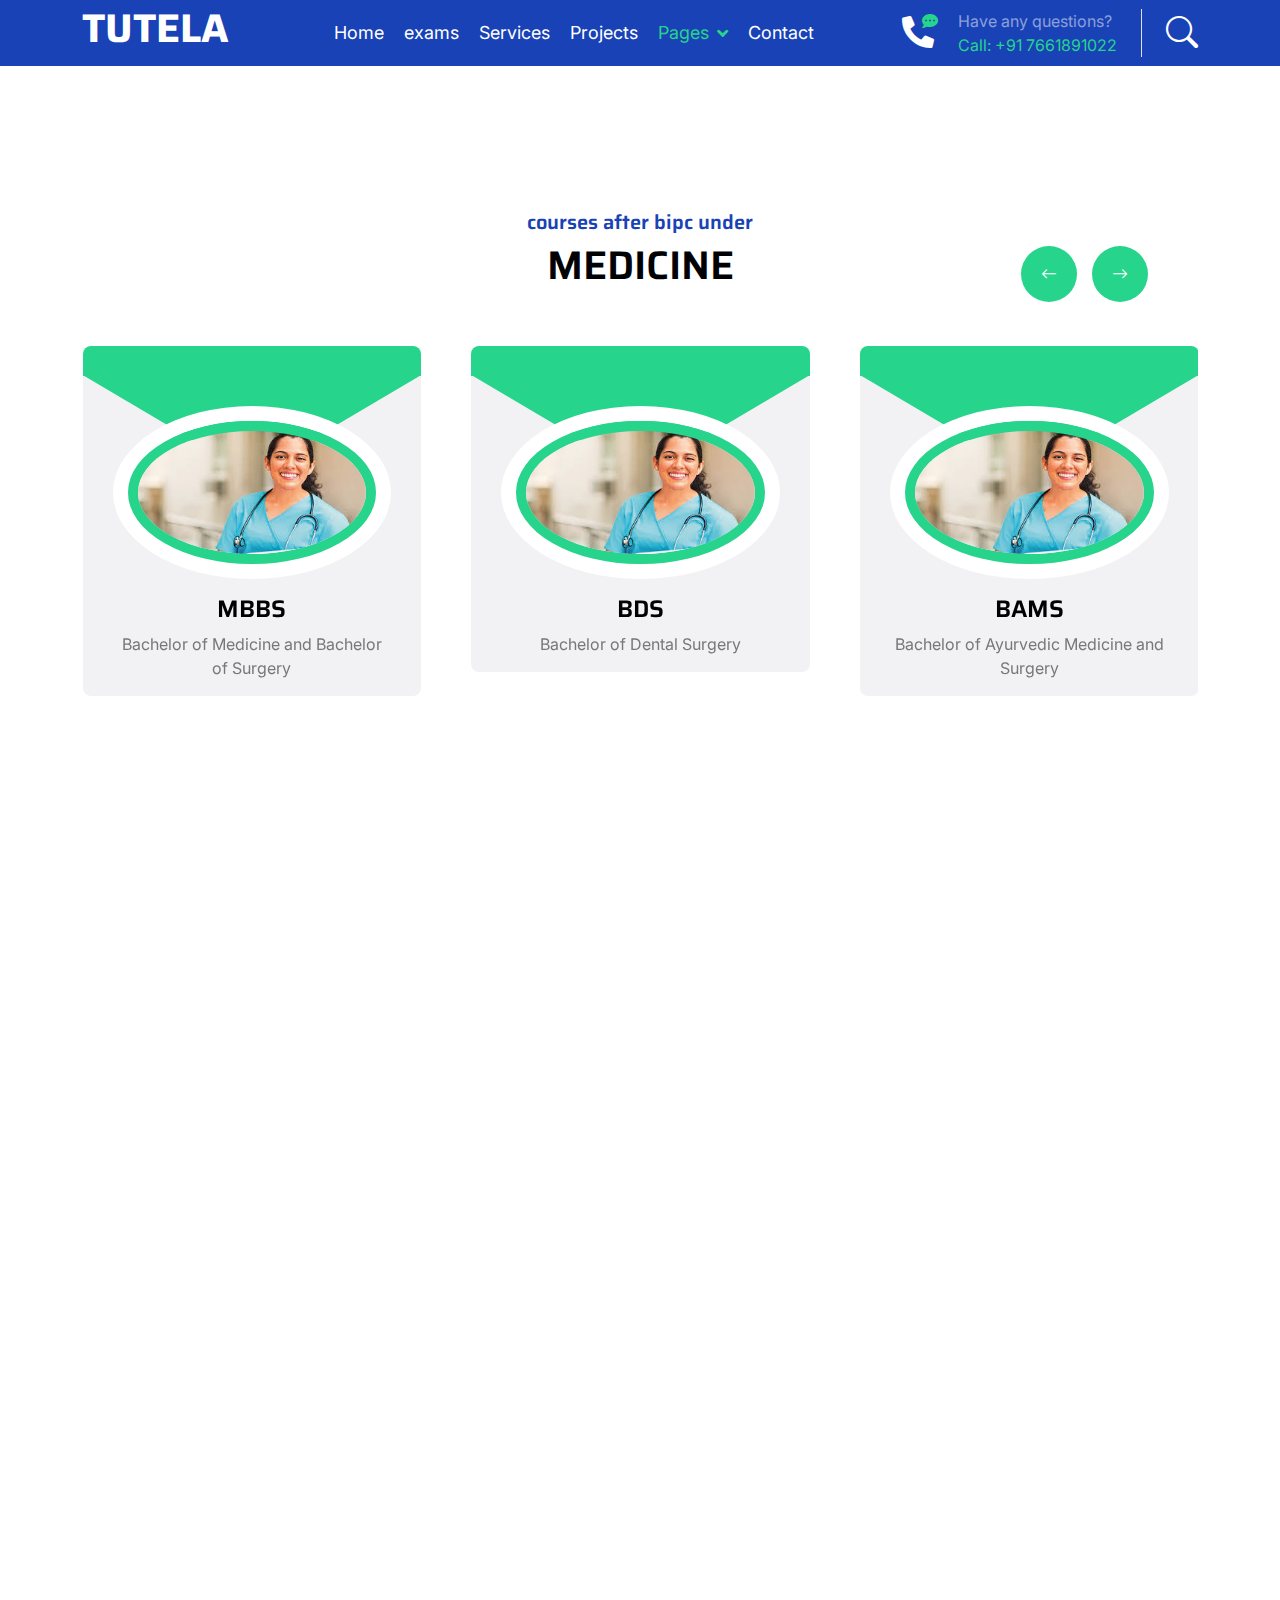
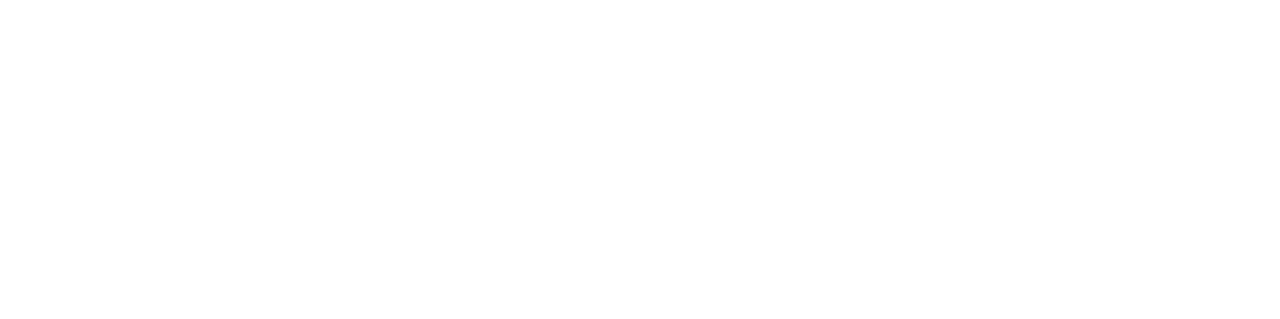
==== bipc.html @ 3cd836e9 "Add files via upload" ====
<!DOCTYPE html>
<html lang="en">

    <head>
        <meta charset="utf-8">
        <title>TUTELA</title>
        <meta content="width=device-width, initial-scale=1.0" name="viewport">
        <meta content="" name="keywords">
        <meta content="" name="description">

        <!-- Google Web Fonts -->
        <link rel="preconnect" href="https://fonts.googleapis.com">
        <link rel="preconnect" href="https://fonts.gstatic.com" crossorigin>
        <link href="https://fonts.googleapis.com/css2?family=Inter:wght@400;500;600&family=Saira:wght@500;600;700&display=swap" rel="stylesheet"> 

        <!-- Icon Font Stylesheet -->
        <link href="https://cdnjs.cloudflare.com/ajax/libs/font-awesome/5.10.0/css/all.min.css" rel="stylesheet">
        <link href="https://cdn.jsdelivr.net/npm/bootstrap-icons@1.4.1/font/bootstrap-icons.css" rel="stylesheet">

        <!-- Libraries Stylesheet -->
        <link href="lib/animate/animate.min.css" rel="stylesheet">
        <link href="lib/owlcarousel/assets/owl.carousel.min.css" rel="stylesheet">

        <!-- Customized Bootstrap Stylesheet -->
        <link href="css/bootstrap.min.css" rel="stylesheet">

        <!-- Template Stylesheet -->
        <link href="css/style.css" rel="stylesheet">
    </head>

    <body>
        <!-- Spinner Start -->
        <div id="spinner" class="show position-fixed translate-middle w-100 vh-100 top-50 start-50 d-flex align-items-center justify-content-center">
            <div class="spinner-grow text-primary" role="status"></div>
        </div>
        <!-- Spinner End -->

        
        <!-- Navbar Start -->
        <div class="container-fluid bg-primary">
            <div class="container">
                <nav class="navbar navbar-dark navbar-expand-lg py-0">
                    <a href="index.html" class="navbar-brand">
                        <h1 class="text-white fw-bold d-block">TUTELA </h1>
                    </a>
                    <button type="button" class="navbar-toggler me-0" data-bs-toggle="collapse" data-bs-target="#navbarCollapse">
                        <span class="navbar-toggler-icon"></span>
                    </button>
                    <div class="collapse navbar-collapse bg-transparent" id="navbarCollapse">
                        <div class="navbar-nav ms-auto mx-xl-auto p-0">
                            <a href="index.html" class="nav-item nav-link">Home</a>
                            <a href="exams.html" class="nav-item nav-link">exams</a>
                            <a href="service.html" class="nav-item nav-link">Services</a>
                            <a href="higherstudies.html" class="nav-item nav-link">Projects</a>
                            <div class="nav-item dropdown">
                                <a href="#" class="nav-link dropdown-toggle active" data-bs-toggle="dropdown">Pages</a>
                                <div class="dropdown-menu rounded">
                                    <a href="mpc.html" class="dropdown-item">MPC</a>
                                    <a href="bipc.html" class="dropdown-item active">BIPC</a>
                                    <a href="upse.html" class="dropdown-item">UPSC</a>
                                    <a href="others.html" class="dropdown-item">OTHERS</a>
                                </div>
                            </div>
                            <a href="contact.html" class="nav-item nav-link">Contact</a>
                        </div>
                    </div>
                    <div class="d-none d-xl-flex flex-shirink-0">
                        <div id="phone-tada" class="d-flex align-items-center justify-content-center me-4">
                            <a href="" class="position-relative animated tada infinite">
                                <i class="fa fa-phone-alt text-white fa-2x"></i>
                                <div class="position-absolute" style="top: -7px; left: 20px;">
                                    <span><i class="fa fa-comment-dots text-secondary"></i></span>
                                </div>
                            </a>
                        </div>
                        <div class="d-flex flex-column pe-4 border-end">
                            <span class="text-white-50">Have any questions?</span>
                            <span class="text-secondary">Call: +91 7661891022</span>
                        </div>
                        <div class="d-flex align-items-center justify-content-center ms-4 ">
                            <a href="#"><i class="bi bi-search text-white fa-2x"></i> </a>
                        </div>
                    </div>
                </nav>
            </div>
        </div>
        <!-- Navbar End -->
        
        
        <!-- Team Start -->
        <div class="container-fluid py-5 my-5 team">
            <div class="container py-5">
                <div class="text-center mx-auto pb-5 wow fadeIn" data-wow-delay=".3s" style="max-width: 600px;">
                    <h5 class="text-primary">courses after bipc under</h5>
                    <h1>MEDICINE</h1>
                </div>
                <div class="owl-carousel team-carousel wow fadeIn" data-wow-delay=".5s">
                    <div class="rounded team-item">
                        <div class="team-content">
                            <div class="team-img-icon">
                                <div class="team-img rounded-circle">
                                    <img src="img/bipc.jpeg" class="img-fluid w-100 rounded-circle" alt="">
                                </div>
                                <div class="team-name text-center py-3">
                                    <h4 class="">MBBS</h4>
                                    <p class="m-0">Bachelor of Medicine and Bachelor of Surgery</p>
                                </div>
                               
                            </div>
                        </div>
                    </div>
                    <div class="rounded team-item">
                        <div class="team-content">
                            <div class="team-img-icon">
                                <div class="team-img rounded-circle">
                                    <img src="img/bipc.jpeg" class="img-fluid w-100 rounded-circle" alt="">
                                </div>
                                <div class="team-name text-center py-3">
                                    <h4 class="">BDS</h4>
                                    <p class="m-0">Bachelor of Dental Surgery</p>
                                </div>
                                
                            </div>
                        </div>
                    </div>
                    <div class="rounded team-item">
                        <div class="team-content">
                            <div class="team-img-icon">
                                <div class="team-img rounded-circle">
                                    <img src="img/bipc.jpeg" class="img-fluid w-100 rounded-circle" alt="">
                                </div>
                                <div class="team-name text-center py-3">
                                    <h4 class="">BAMS</h4>
                                    <p class="m-0">Bachelor of Ayurvedic Medicine and Surgery</p>
                                </div>
                               
                            </div>
                        </div>
                    </div>
                    <div class="rounded team-item">
                        <div class="team-content">
                            <div class="team-img-icon">
                                <div class="team-img rounded-circle">
                                    <img src="img/bipc.jpeg" class="img-fluid w-100 rounded-circle" alt="">
                                </div>
                                <div class="team-name text-center py-3">
                                    <h4 class="">BPT</h4>
                                    <p class="m-0">Bachelor of Physiotherapy</p>
                                </div>
                               
                            </div>
                        </div>
                    </div>
                    <div class="rounded team-item">
                        <div class="team-content">
                            <div class="team-img-icon">
                                <div class="team-img rounded-circle">
                                    <img src="img/bipc.jpeg" class="img-fluid w-100 rounded-circle" alt="">
                                </div>
                                <div class="team-name text-center py-3">
                                    <h4 class="">NURSING</h4>
                                    <p class="m-0">B.Sc Nursing</p>
                                </div>
                               
                            </div>
                        </div>
                    </div><div class="rounded team-item">
                        <div class="team-content">
                            <div class="team-img-icon">
                                <div class="team-img rounded-circle">
                                    <img src="img/bipc.jpeg" class="img-fluid w-100 rounded-circle" alt="">
                                </div>
                                <div class="team-name text-center py-3">
                                    <h4 class="">B.PHARM</h4>
                                    <p class="m-0">Pharmacy</p>
                                </div>
                               
                            </div>
                        </div>
                    </div>
                    <div class="rounded team-item">
                        <div class="team-content">
                            <div class="team-img-icon">
                                <div class="team-img rounded-circle">
                                    <img src="img/bipc.jpeg" class="img-fluid w-100 rounded-circle" alt="">
                                </div>
                                <div class="team-name text-center py-3">
                                    <h4 class="">BHMS</h4>
                                    <p class="m-0">Bachelor of Homeopathic Medicine and Surgery</p>
                                </div>
                                
                            </div>
                        </div>
                    </div>
                </div>
            </div>
        </div>
        <!-- Team End -->
<!-- Team Start -->
<div class="container-fluid py-5 my-5 team">
    <div class="container py-5">
        <div class="text-center mx-auto pb-5 wow fadeIn" data-wow-delay=".3s" style="max-width: 600px;">
            <h5 class="text-primary">COURSES AFTER BIPC</h5>
            <h1></h1>
        </div>
        <div class="owl-carousel team-carousel wow fadeIn" data-wow-delay=".5s">
            <div class="rounded team-item">
                <div class="team-content">
                    <div class="team-img-icon">
                        <div class="team-img rounded-circle">
                            <img src="img/team-1.jpg" class="img-fluid w-100 rounded-circle" alt="">
                        </div>
                        <div class="team-name text-center py-3">
                            <h4 class=""></h4>
                            <p class="m-0"></p>
                        </div>
                        <div class="team-icon d-flex justify-content-center pb-4">
                            <a class="btn btn-square btn-secondary text-white rounded-circle m-1" href=""><i class="fab fa-facebook-f"></i></a>
                            <a class="btn btn-square btn-secondary text-white rounded-circle m-1" href=""><i class="fab fa-twitter"></i></a>
                            <a class="btn btn-square btn-secondary text-white rounded-circle m-1" href=""><i class="fab fa-instagram"></i></a>
                            <a class="btn btn-square btn-secondary text-white rounded-circle m-1" href=""><i class="fab fa-linkedin-in"></i></a>
                        </div>
                    </div>
                </div>
            </div>
            <div class="rounded team-item">
                <div class="team-content">
                    <div class="team-img-icon">
                        <div class="team-img rounded-circle">
                            <img src="img/team-2.jpg" class="img-fluid w-100 rounded-circle" alt="">
                        </div>
                        <div class="team-name text-center py-3">
                            <h4 class="">Full Name</h4>
                            <p class="m-0">Designation</p>
                        </div>
                        <div class="team-icon d-flex justify-content-center pb-4">
                            <a class="btn btn-square btn-secondary text-white rounded-circle m-1" href=""><i class="fab fa-facebook-f"></i></a>
                            <a class="btn btn-square btn-secondary text-white rounded-circle m-1" href=""><i class="fab fa-twitter"></i></a>
                            <a class="btn btn-square btn-secondary text-white rounded-circle m-1" href=""><i class="fab fa-instagram"></i></a>
                            <a class="btn btn-square btn-secondary text-white rounded-circle m-1" href=""><i class="fab fa-linkedin-in"></i></a>
                        </div>
                    </div>
                </div>
            </div>
            <div class="rounded team-item">
                <div class="team-content">
                    <div class="team-img-icon">
                        <div class="team-img rounded-circle">
                            <img src="img/team-3.jpg" class="img-fluid w-100 rounded-circle" alt="">
                        </div>
                        <div class="team-name text-center py-3">
                            <h4 class="">Full Name</h4>
                            <p class="m-0">Designation</p>
                        </div>
                        <div class="team-icon d-flex justify-content-center pb-4">
                            <a class="btn btn-square btn-secondary text-white rounded-circle m-1" href=""><i class="fab fa-facebook-f"></i></a>
                            <a class="btn btn-square btn-secondary text-white rounded-circle m-1" href=""><i class="fab fa-twitter"></i></a>
                            <a class="btn btn-square btn-secondary text-white rounded-circle m-1" href=""><i class="fab fa-instagram"></i></a>
                            <a class="btn btn-square btn-secondary text-white rounded-circle m-1" href=""><i class="fab fa-linkedin-in"></i></a>
                        </div>
                    </div>
                </div>
            </div>
            <div class="rounded team-item">
                <div class="team-content">
                    <div class="team-img-icon">
                        <div class="team-img rounded-circle">
                            <img src="img/team-4.jpg" class="img-fluid w-100 rounded-circle" alt="">
                        </div>
                        <div class="team-name text-center py-3">
                            <h4 class="">Full Name</h4>
                            <p class="m-0">Designation</p>
                        </div>
                        <div class="team-icon d-flex justify-content-center pb-4">
                            <a class="btn btn-square btn-secondary text-white rounded-circle m-1" href=""><i class="fab fa-facebook-f"></i></a>
                            <a class="btn btn-square btn-secondary text-white rounded-circle m-1" href=""><i class="fab fa-twitter"></i></a>
                            <a class="btn btn-square btn-secondary text-white rounded-circle m-1" href=""><i class="fab fa-instagram"></i></a>
                            <a class="btn btn-square btn-secondary text-white rounded-circle m-1" href=""><i class="fab fa-linkedin-in"></i></a>
                        </div>
                    </div>
                </div>
            </div>
        </div>
    </div>
       <!-- Footer Start -->
       <div class="container-fluid footer bg-dark wow fadeIn" data-wow-delay=".3s">
        <div class="container pt-5 pb-4">
            <div class="row g-5">
                <div class="col-lg-3 col-md-6">
                    <a href="index.html">
                        <h1 class="text-white fw-bold d-block">TUTELA</h1>
                    </a>
                    <p class="mt-4 text-light">" <i>Opportunities don't happen, you create them</i>"</p>
                    <div class="d-flex hightech-link">
                        <a href="" class="btn-light nav-fill btn btn-square rounded-circle me-2"><i class="fab fa-facebook-f text-primary"></i></a>
                        <a href="" class="btn-light nav-fill btn btn-square rounded-circle me-2"><i class="fab fa-twitter text-primary"></i></a>
                        <a href="" class="btn-light nav-fill btn btn-square rounded-circle me-2"><i class="fab fa-instagram text-primary"></i></a>
                        <a href="" class="btn-light nav-fill btn btn-square rounded-circle me-0"><i class="fab fa-linkedin-in text-primary"></i></a>
                    </div>
                </div>
                <div class="col-lg-3 col-md-6">
                    <a href="#" class="h3 text-secondary">Short Link</a>
                    <div class="mt-4 d-flex flex-column short-link">
                        <a href="" class="mb-2 text-white"><i class="fas fa-angle-right text-secondary me-2"></i>About us</a>
                        <a href="" class="mb-2 text-white"><i class="fas fa-angle-right text-secondary me-2"></i>Contact us</a>
                        <a href="" class="mb-2 text-white"><i class="fas fa-angle-right text-secondary me-2"></i>Our Services</a>
                        <a href="" class="mb-2 text-white"><i class="fas fa-angle-right text-secondary me-2"></i>Our Projects</a>
                     </div>
                </div>
                <div class="col-lg-3 col-md-6">
                    <a href="#" class="h3 text-secondary">Help Link</a>
                    <div class="mt-4 d-flex flex-column help-link">
                        <a href="" class="mb-2 text-white"><i class="fas fa-angle-right text-secondary me-2"></i>Terms Of use</a>
                        <a href="" class="mb-2 text-white"><i class="fas fa-angle-right text-secondary me-2"></i>Privacy Policy</a>
                        <a href="" class="mb-2 text-white"><i class="fas fa-angle-right text-secondary me-2"></i>Helps</a>
                        <a href="" class="mb-2 text-white"><i class="fas fa-angle-right text-secondary me-2"></i>FQAs</a>
                        
                    </div>
                </div>
                <div class="col-lg-3 col-md-6">
                    <a href="#" class="h3 text-secondary">Contact Us</a>
                    <div class="text-white mt-4 d-flex flex-column contact-link">
                        <a href="#" class="py-3 text-light border-bottom border-primary"><i class="fas fa-phone-alt text-secondary me-2"></i>+91 7661891022</a>
                        <a href="#" class="py-3 text-light border-bottom border-primary"><i class="fas fa-envelope text-secondary me-2"></i>tutelacarrer@gmail.com</a>
                    </div>
                </div>
            </div>
            
    <!-- Footer End -->


        <!-- Back to Top -->
        <a href="#" class="btn btn-secondary btn-square rounded-circle back-to-top"><i class="fa fa-arrow-up text-white"></i></a>

        
        <!-- JavaScript Libraries -->
        <script src="https://ajax.googleapis.com/ajax/libs/jquery/3.6.4/jquery.min.js"></script>
        <script src="https://cdn.jsdelivr.net/npm/bootstrap@5.0.0/dist/js/bootstrap.bundle.min.js"></script>
        <script src="lib/wow/wow.min.js"></script>
        <script src="lib/easing/easing.min.js"></script>
        <script src="lib/waypoints/waypoints.min.js"></script>
        <script src="lib/owlcarousel/owl.carousel.min.js"></script>

        <!-- Template Javascript -->
        <script src="js/main.js"></script>
    </body>

</html>
---- css/style.css ----
/*** Spinner Start ***/

#spinner {
    opacity: 0;
    visibility: hidden;
    transition: opacity .8s ease-out, visibility 0s linear .5s;
    z-index: 99999;
 }

 #spinner.show {
     transition: opacity .8s ease-out, visibility 0s linear .0s;
     visibility: visible;
     opacity: 1;
 }

/*** Spinner End ***/


/*** Button Start ***/
.btn {
    font-weight: 600;
    transition: .5s;
}

.btn-square {
    width: 38px;
    height: 38px;
}

.btn-sm-square {
    width: 32px;
    height: 32px;
}

.btn-md-square {
    width: 46px;
    height: 46px;
}

.btn-lg-square {
    width: 58px;
    height: 58px;
}

.btn-square,
.btn-sm-square,
.btn-md-square,
.btn-lg-square {
    padding: 0;
    display: flex;
    align-items: center;
    justify-content: center;
    font-weight: normal;
}

.back-to-top {
    position: fixed;
    width: 50px;
    height: 50px;
    right: 30px;
    bottom: 30px;
    z-index: 99;
}

/*** Button End ***/


/*** Topbar Start ***/

.topbar .top-info {
    letter-spacing: 1px;
}

.topbar .top-link {
    display: flex;
    align-items: center;
    justify-content: center;
}

.topbar .top-link a {
    margin-right: 10px;
}

#note {
    width: 500px;
    overflow: hidden;
}

#note small {
    position: relative;
    display: inline-block;
    animation: mymove 5s infinite;
    animation-timing-function: all;
}

@keyframes mymove {
    from {left: -100%;}
    to {left: 100%;}
}

/*** Topbar End ***/


/*** Navbar Start ***/
.navbar .navbar-nav {
    padding: 15px 0;
}

.navbar .navbar-nav .nav-link {
    padding: 10px;
    color: var(--bs-white);
    font-size: 18px;
    outline: none;
    
}

.navbar .navbar-nav .nav-link:hover,
.navbar .navbar-nav .nav-link.active {
    color: var(--bs-secondary) !important;
}

.navbar .dropdown-toggle::after {
    border: none;
    content: "\f107";
    font-family: "font awesome 5 free";
    font-weight: 900;
    vertical-align: middle;
    margin-left: 8px;
}

@media (min-width: 992px) {
    .navbar .nav-item .dropdown-menu {
        display: block;
        visibility: hidden;
        top: 100%;
        transform: rotateX(-75deg);
        transform-origin: 0% 0%;
        transition: .5s;
        opacity: 0;
    }
}

.navbar .nav-item:hover .dropdown-menu {
    transform: rotateX(0deg);
    visibility: visible;
    transition: .5s;
    opacity: 1;
}

/*** Navbar End ***/


/*** Carousel Start ***/

.carousel-item {
    position: relative;
}

.carousel-item::after {
    content: "";
    width: 100%;
    height: 100%;
    position: absolute;
    top: 0;
    left: 0;
    background: rgba(0, 0, 0, .6);
}

.carousel-caption {
    height: 100%;
    display: flex;
    align-items: center;
    justify-content: center;
    z-index: 1;
}

.carousel-item p {
    max-width: 700px;
    margin: 0 auto 35px auto;
}

.carousel-control-prev {
    width: 90px;
    height: 60px;
    position: absolute;
    top: 50%;
    left: 0;
    background: var(--bs-primary);
    border-radius: 0 50px 50px 0;
    opacity: 1;
}

.carousel-control-prev:hover {
    background: var(--bs-secondary);
    transition: .8s;
}

.carousel-control-next {
    width: 90px;
    height: 60px;
    position: absolute;
    top: 50%;
    right: 0;
    background: var(--bs-primary);
    border-radius: 50px 0 0 50px;
    opacity: 1;
}

.carousel-control-next:hover {
    background: var(--bs-secondary);
    transition: .8s;
}

.carousel-caption .carousel-content a button.carousel-content-btn1 {
    background: var(--bs-secondary);
    color: var(--bs-dark);
    opacity: 1;
    border: 0;
    border-radius: 20px;
}

.carousel-caption .carousel-content a button.carousel-content-btn1:hover {
    background: var(--bs-primary);
    color: #ffffff;
    border: 0;
    opacity: 1;
    transition: 1s;
    border-radius: 20px;
}

.carousel-caption .carousel-content a button.carousel-content-btn2 {
    background: var(--bs-primary);
    color: var(--bs-white);
    opacity: 1;
    border: 0;
    border-radius: 20px;
}

.carousel-caption .carousel-content a button.carousel-content-btn2:hover {
    background: var(--bs-secondary);
    color: var(--bs-dark);
    border: 0;
    opacity: 1;
    transition: 1s;
    border-radius: 20px;
}

#carouselId .carousel-indicators li {
    width: 30px;
    height: 10px;
    background: var(--bs-primary);
    margin: 10px;
    border-radius: 30px;
    opacity: 1;
}

#carouselId .carousel-indicators li:hover {
    background: var(--bs-secondary);
    opacity: 1;
}

@media (max-width: 992px) {
    .carousel-item {
        min-height: 500px;
    }
    
    .carousel-item img {
        min-height: 500px;
        object-fit: cover;
    }

    .carousel-item h1 {
        font-size: 40px !important;
    }

    .carousel-item p {
        font-size: 16px !important;
    }
}

@media (max-width: 768px) {
    .carousel-item {
        min-height: 400px;
    }
    
    .carousel-item img {
        min-height: 400px;
        object-fit: cover;
    }

    .carousel-item h1 {
        font-size: 28px !important;
    }

    .carousel-item p {
        font-size: 14px !important;
    }
}

.page-header {
    background: linear-gradient(rgba(0, 0, 0, .6), rgba(0, 0, 0, .6)), url(../img/asdfghjk.jpg) center center no-repeat;
    background-size: cover;
}

.page-header .breadcrumb-item+.breadcrumb-item::before {
    color: var(--bs-white);
}

.page-header .breadcrumb-item,
.page-header .breadcrumb-item a {
    font-size: 18px;
    color: var(--bs-white);
}

/*** Carousel End ***/


/*** Services Start ***/

.services .services-item {
    box-shadow: 0 0 60px rgba(0, 0, 0, .2);
    width: 100%;
    height: 100%;
    border-radius: 10px;
    padding: 10px 0;
    position: relative;
}


.services-content::after {
    position: absolute;
    content: "";
    width: 100%;
    height: 0;
    top: 0;
    left: 0;
    border-radius: 10px 10px 0 0;
    background: rgba(3, 43, 243, 0.8);
    transition: .5s;
}

.services-content::after {
    top: 0;
    bottom: auto;
    border-radius: 10px 10px 10px 10px;
}

.services-item:hover .services-content::after {
    height: 100%;
    opacity: 1;
    transition: .5s;
}

.services-item:hover .services-content-icon {
    position: relative;
    z-index: 2;
}

.services-item .services-content-icon i,
.services-item .services-content-icon p {
    transition: .5s;
}

.services-item:hover .services-content-icon i {
    color: var(--bs-secondary) !important;
}

.services-item:hover .services-content-icon p {
    color: var(--bs-white);
}

/*** Services End ***/


/*** Project Start ***/

.project-img {
    position: relative;
    padding: 15px;
}

.project-img::before {
    content: "";
    position: absolute;
    width: 150px;
    height: 150px;
    top: 0;
    left: 0;
    background: var(--bs-secondary);
    border-radius: 10px;
    opacity: 1;
    z-index: -1;
    transition: .5s;
}

.project-img::after {
    content: "";
    width: 150px;
    height: 150px;
    position: absolute;
    right: 0;
    bottom: 0;
    background: var(--bs-primary);
    border-radius: 10px;
    opacity: 1;
    z-index: -1;
    transition: .5s;
}

.project-content {
    position: absolute;
    width: 100%;
    height: 100%;
    top: 0;
    left: 0;
    display: flex;
    align-items: center;
    justify-content: center;
    opacity: 0;
}

.project-content a {
    display: inline-block;
    padding: 20px 25px;
    background: var(--bs-primary);
    border-radius: 10px;
}

.project-item:hover .project-content {
    opacity: 1;
    transition: .5s;
}

.project-item:hover .project-img::before,
.project-item:hover .project-img::after {
    opacity: 0;
}

/*** Project End ***/


/*** Blog Start ***/
.blog-item .blog-btn {
    z-index: 2;
}

.blog-btn .blog-btn-icon {
    height: 50px;
    position: relative;
    overflow: hidden;
}

.blog-btn-icon .blog-icon-2 {
    display: flex;
    position: absolute;
    top: 6px;
    left: -140px;
    
}

.blog-btn-icon:hover .blog-icon-2 {
    transition: 1s;
    left: 5px;
    top: 6px;
    padding-bottom: 5px;
}
.blog-icon-1 {
    position: relative;
    top: -4px;
}
.blog-btn-icon:hover .blog-icon-1 {
    top: 0;
    right: -140px;
    transition: 1s;
}

/*** Blog End ***/


/*** Team Start ***/

.team-item {
    border-top: 30px solid var(--bs-secondary) !important;
    background: rgba(239, 239, 241, 0.8);
}

.team-content::before {
    height: 200px;
    display: block;
    content: "";
    position: relative;
    top: -101px;
    background: var(--bs-secondary);
    clip-path: polygon(50% 50%, 100% 50%, 50% 100%, 0% 50%);
    padding: 60px;
    opacity: 1;
}

.team-img-icon {
    position: relative;
    margin-top: -200px;
    padding: 30px;
    padding-bottom: 0;
}

.team-img {
    border: 15px solid var(--bs-white);
}

.team-img img {
    border: 10px solid var(--bs-secondary);
    transition: .5s;
}

.team-item:hover h4 {
    color: var(--bs-primary);
    transition: .5s;
}

.team-item:hover .team-img img {
    transform: scale(1.05);
    border: 10px solid var(--bs-secondary);
}

.team-carousel .owl-stage {
    position: relative;
    width: 100%;
    height: 100%;
}

.team-carousel .owl-nav {
    position: absolute;
    top: -100px;
    right: 50px;
    display: flex;
}

.team-carousel .owl-nav .owl-prev,
.team-carousel .owl-nav .owl-next {
    width: 56px;
    height: 56px;
    border-radius: 56px;
    margin-left: 15px;
    background: var(--bs-secondary);
    color: var(--bs-white);
    display: flex;
    align-items: center;
    justify-content: center;
    transition: .5s;
}

.team-carousel .owl-nav .owl-prev:hover,
.team-carousel .owl-nav .owl-next:hover {
    background: var(--bs-primary);
    color: var(--bs-white);
}

@media (max-width: 992px) {
    .team-carousel {
        margin-top: 3rem;
    }

    .team-carousel .owl-nav {
        top: -85px;
        left: 50%;
        right: auto;
        transform: translateX(-50%);
        margin-left: -15px;
    }
}

/*** Team End ***/


/*** Testimonial Start ***/

.testimonial-item {
    background: #e3f0eb;

}

.testimonial-carousel .owl-dots {
    margin-top: 15px;
    display: flex;
    align-items: flex-end;
    justify-content: center;
}

.testimonial-carousel .owl-dot {
    position: relative;
    display: inline-block;
    margin: 0 5px;
    width: 15px;
    height: 15px;
    background: #c1dad0;
    border-radius: 15px;
    transition: .5s;
}

.testimonial-carousel .owl-dot.active {
    width: 30px;
    background: var(--bs-primary);
}

.testimonial-carousel .owl-item.center {
    position: relative;
    z-index: 1;
}

.testimonial-carousel .owl-item .testimonial-item {
    transition: .5s;
}

.testimonial-carousel .owl-item.center .testimonial-item {
    background: #FFFFFF !important;
    box-shadow: 0 0 30px #DDDDDD;
}

/*** Testimonial End ***/


/*** Contact Start ***/
.contact-detail::before {
    position: absolute;
    content: "";
    height: 50%;
    width: 100%;
    top: 0;
    left: 0;
    background: linear-gradient(rgb(210, 243, 235, 1), rgba(230, 250, 245, .3)), url(../img/background.jpg) center center no-repeat;
    background-size: cover;
    border-radius: 10px;
    z-index: -1;
}

.contact-map {
    background: #26d48c;
}

.contact-form {
    background: #26d48c;
}

/*** Contact End ***/


/*** Footer Start ***/

.footer .short-link a,
.footer .help-link a,
.footer .contact-link a {
    transition: .5s;
}

.footer .short-link a:hover,
.footer .help-link a:hover,
.footer .contact-link a:hover {
    letter-spacing: 1px;
}

.footer .hightech-link a:hover {
    background: var(--bs-secondary);
    border: 0;
}

/*** Footer End ***/
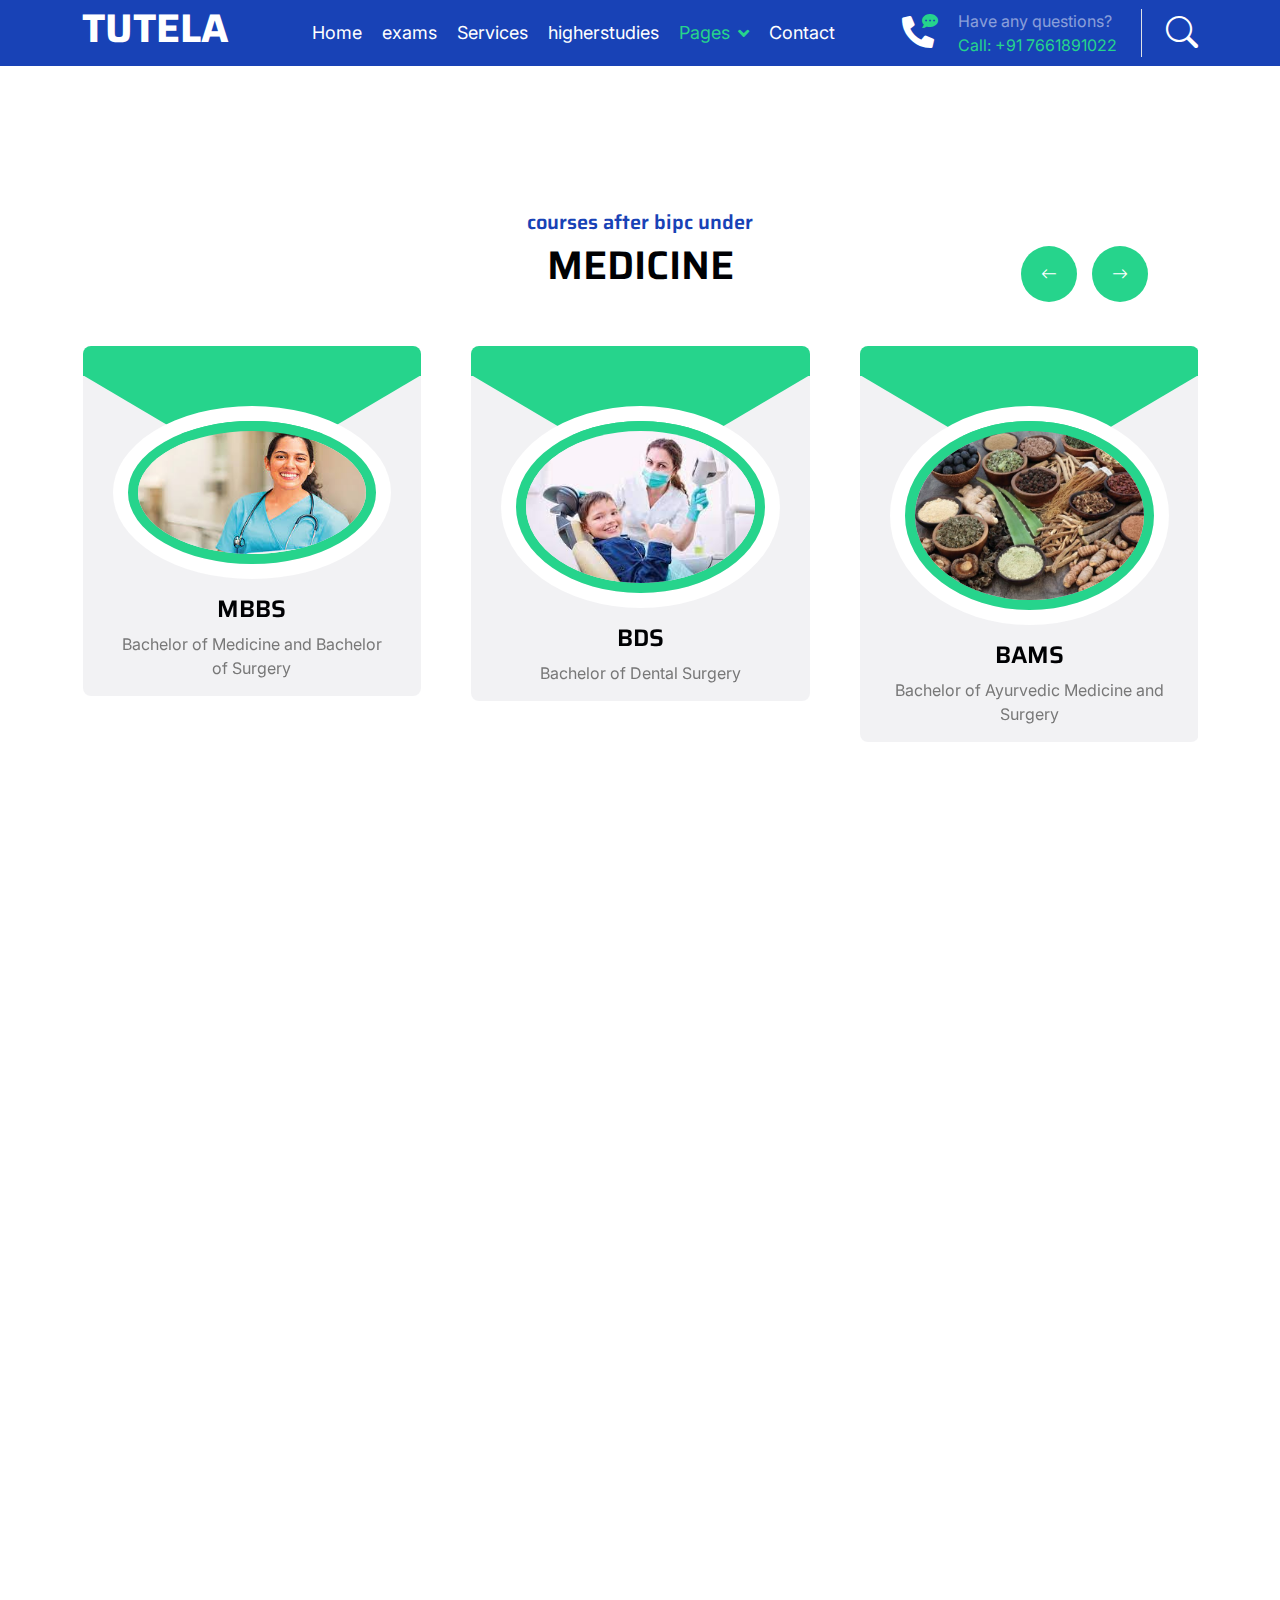
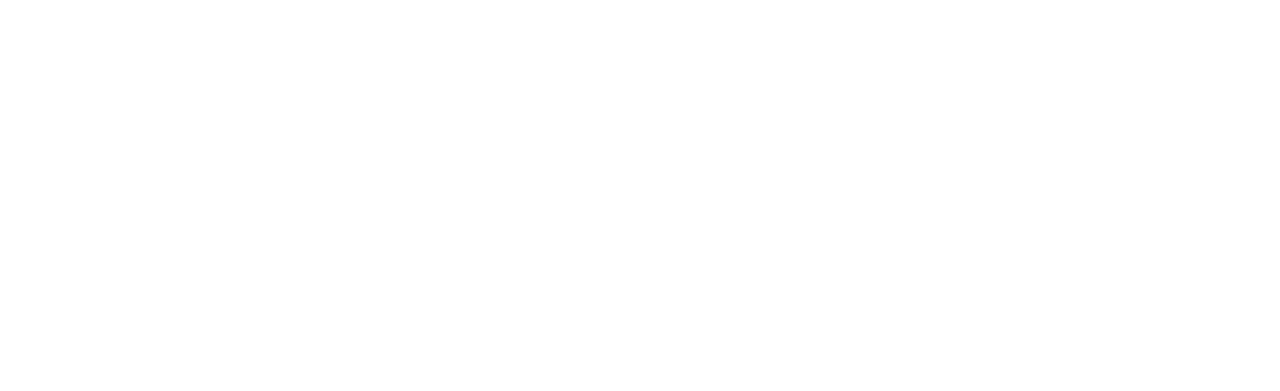
==== commit 496997e1: "Update bipc.html" ====
--- a/bipc.html
+++ b/bipc.html
@@ -51,7 +51,7 @@
                             <a href="index.html" class="nav-item nav-link">Home</a>
                             <a href="exams.html" class="nav-item nav-link">exams</a>
                             <a href="service.html" class="nav-item nav-link">Services</a>
-                            <a href="higherstudies.html" class="nav-item nav-link">Projects</a>
+                            <a href="higherstudies.html" class="nav-item nav-link">higherstudies</a>
                             <div class="nav-item dropdown">
                                 <a href="#" class="nav-link dropdown-toggle active" data-bs-toggle="dropdown">Pages</a>
                                 <div class="dropdown-menu rounded">
@@ -113,7 +113,7 @@
                         <div class="team-content">
                             <div class="team-img-icon">
                                 <div class="team-img rounded-circle">
-                                    <img src="img/bipc.jpeg" class="img-fluid w-100 rounded-circle" alt="">
+                                    <img src="img/dental.jpeg" class="img-fluid w-100 rounded-circle" alt="">
                                 </div>
                                 <div class="team-name text-center py-3">
                                     <h4 class="">BDS</h4>
@@ -127,7 +127,7 @@
                         <div class="team-content">
                             <div class="team-img-icon">
                                 <div class="team-img rounded-circle">
-                                    <img src="img/bipc.jpeg" class="img-fluid w-100 rounded-circle" alt="">
+                                    <img src="img/ayurvedic.jpg" class="img-fluid w-100 rounded-circle" alt="">
                                 </div>
                                 <div class="team-name text-center py-3">
                                     <h4 class="">BAMS</h4>
@@ -141,7 +141,7 @@
                         <div class="team-content">
                             <div class="team-img-icon">
                                 <div class="team-img rounded-circle">
-                                    <img src="img/bipc.jpeg" class="img-fluid w-100 rounded-circle" alt="">
+                                    <img src="img/physiotheraphy.jpeg" class="img-fluid w-100 rounded-circle" alt="">
                                 </div>
                                 <div class="team-name text-center py-3">
                                     <h4 class="">BPT</h4>
@@ -168,7 +168,7 @@
                         <div class="team-content">
                             <div class="team-img-icon">
                                 <div class="team-img rounded-circle">
-                                    <img src="img/bipc.jpeg" class="img-fluid w-100 rounded-circle" alt="">
+                                    <img src="img/bpharm.jpeg" class="img-fluid w-100 rounded-circle" alt="">
                                 </div>
                                 <div class="team-name text-center py-3">
                                     <h4 class="">B.PHARM</h4>
@@ -182,7 +182,7 @@
                         <div class="team-content">
                             <div class="team-img-icon">
                                 <div class="team-img rounded-circle">
-                                    <img src="img/bipc.jpeg" class="img-fluid w-100 rounded-circle" alt="">
+                                    <img src="img/homeopathy.jpg" class="img-fluid w-100 rounded-circle" alt="">
                                 </div>
                                 <div class="team-name text-center py-3">
                                     <h4 class="">BHMS</h4>
@@ -200,83 +200,77 @@
 <div class="container-fluid py-5 my-5 team">
     <div class="container py-5">
         <div class="text-center mx-auto pb-5 wow fadeIn" data-wow-delay=".3s" style="max-width: 600px;">
-            <h5 class="text-primary">COURSES AFTER BIPC</h5>
-            <h1></h1>
+            <h5 class="text-primary">COURSES AFTER BIPC UNDER</h5>
+            <h1>AGRICULTURE AND VETERNARY SCIENCES</h1>
         </div>
         <div class="owl-carousel team-carousel wow fadeIn" data-wow-delay=".5s">
             <div class="rounded team-item">
                 <div class="team-content">
                     <div class="team-img-icon">
                         <div class="team-img rounded-circle">
-                            <img src="img/team-1.jpg" class="img-fluid w-100 rounded-circle" alt="">
-                        </div>
-                        <div class="team-name text-center py-3">
-                            <h4 class=""></h4>
-                            <p class="m-0"></p>
-                        </div>
-                        <div class="team-icon d-flex justify-content-center pb-4">
-                            <a class="btn btn-square btn-secondary text-white rounded-circle m-1" href=""><i class="fab fa-facebook-f"></i></a>
-                            <a class="btn btn-square btn-secondary text-white rounded-circle m-1" href=""><i class="fab fa-twitter"></i></a>
-                            <a class="btn btn-square btn-secondary text-white rounded-circle m-1" href=""><i class="fab fa-instagram"></i></a>
-                            <a class="btn btn-square btn-secondary text-white rounded-circle m-1" href=""><i class="fab fa-linkedin-in"></i></a>
-                        </div>
-                    </div>
-                </div>
-            </div>
-            <div class="rounded team-item">
-                <div class="team-content">
-                    <div class="team-img-icon">
-                        <div class="team-img rounded-circle">
-                            <img src="img/team-2.jpg" class="img-fluid w-100 rounded-circle" alt="">
-                        </div>
-                        <div class="team-name text-center py-3">
-                            <h4 class="">Full Name</h4>
-                            <p class="m-0">Designation</p>
-                        </div>
-                        <div class="team-icon d-flex justify-content-center pb-4">
-                            <a class="btn btn-square btn-secondary text-white rounded-circle m-1" href=""><i class="fab fa-facebook-f"></i></a>
-                            <a class="btn btn-square btn-secondary text-white rounded-circle m-1" href=""><i class="fab fa-twitter"></i></a>
-                            <a class="btn btn-square btn-secondary text-white rounded-circle m-1" href=""><i class="fab fa-instagram"></i></a>
-                            <a class="btn btn-square btn-secondary text-white rounded-circle m-1" href=""><i class="fab fa-linkedin-in"></i></a>
-                        </div>
-                    </div>
-                </div>
-            </div>
-            <div class="rounded team-item">
-                <div class="team-content">
-                    <div class="team-img-icon">
-                        <div class="team-img rounded-circle">
-                            <img src="img/team-3.jpg" class="img-fluid w-100 rounded-circle" alt="">
-                        </div>
-                        <div class="team-name text-center py-3">
-                            <h4 class="">Full Name</h4>
-                            <p class="m-0">Designation</p>
-                        </div>
-                        <div class="team-icon d-flex justify-content-center pb-4">
-                            <a class="btn btn-square btn-secondary text-white rounded-circle m-1" href=""><i class="fab fa-facebook-f"></i></a>
-                            <a class="btn btn-square btn-secondary text-white rounded-circle m-1" href=""><i class="fab fa-twitter"></i></a>
-                            <a class="btn btn-square btn-secondary text-white rounded-circle m-1" href=""><i class="fab fa-instagram"></i></a>
-                            <a class="btn btn-square btn-secondary text-white rounded-circle m-1" href=""><i class="fab fa-linkedin-in"></i></a>
-                        </div>
-                    </div>
-                </div>
-            </div>
-            <div class="rounded team-item">
-                <div class="team-content">
-                    <div class="team-img-icon">
-                        <div class="team-img rounded-circle">
-                            <img src="img/team-4.jpg" class="img-fluid w-100 rounded-circle" alt="">
-                        </div>
-                        <div class="team-name text-center py-3">
-                            <h4 class="">Full Name</h4>
-                            <p class="m-0">Designation</p>
-                        </div>
-                        <div class="team-icon d-flex justify-content-center pb-4">
-                            <a class="btn btn-square btn-secondary text-white rounded-circle m-1" href=""><i class="fab fa-facebook-f"></i></a>
-                            <a class="btn btn-square btn-secondary text-white rounded-circle m-1" href=""><i class="fab fa-twitter"></i></a>
-                            <a class="btn btn-square btn-secondary text-white rounded-circle m-1" href=""><i class="fab fa-instagram"></i></a>
-                            <a class="btn btn-square btn-secondary text-white rounded-circle m-1" href=""><i class="fab fa-linkedin-in"></i></a>
-                        </div>
+                            <img src="img/bsc agri.png" class="img-fluid w-100 rounded-circle" alt="">
+                        </div>
+                        <div class="team-name text-center py-3">
+                            <h4 class="">B.sc agrriculture</h4>
+                            <p class="m-0"></p>
+                        </div>
+                        
+                    </div>
+                </div>
+            </div>
+            <div class="rounded team-item">
+                <div class="team-content">
+                    <div class="team-img-icon">
+                        <div class="team-img rounded-circle">
+                            <img src="img/bsc hori.jpg" class="img-fluid w-100 rounded-circle" alt="">
+                        </div>
+                        <div class="team-name text-center py-3">
+                            <h4 class="">B.sc horiculture</h4>
+                            <p class="m-0"></p>
+                        </div>
+                        
+                    </div>
+                </div>
+            </div>
+            <div class="rounded team-item">
+                <div class="team-content">
+                    <div class="team-img-icon">
+                        <div class="team-img rounded-circle">
+                            <img src="img/bscforestry.webp" class="img-fluid w-100 rounded-circle" alt="">
+                        </div>
+                        <div class="team-name text-center py-3">
+                            <h4 class="">B.sc forestry</h4>
+                            <p class="m-0"></p>
+                        </div>
+                        
+                    </div>
+                </div>
+            </div>
+            <div class="rounded team-item">
+                <div class="team-content">
+                    <div class="team-img-icon">
+                        <div class="team-img rounded-circle">
+                            <img src="img/bsc veternary.jpeg" class="img-fluid w-100 rounded-circle" alt="">
+                        </div>
+                        <div class="team-name text-center py-3">
+                            <h4 class="">BV.sc ( Bachelor of veternary sciences)</h4>
+                            <p class="m-0"></p>
+                        </div>
+                        
+                    </div>
+                </div>
+            </div>
+            <div class="rounded team-item">
+                <div class="team-content">
+                    <div class="team-img-icon">
+                        <div class="team-img rounded-circle">
+                            <img src="img/bsc fishery.webp" class="img-fluid w-100 rounded-circle" alt="">
+                        </div>
+                        <div class="team-name text-center py-3">
+                            <h4 class="">B.sc fisheries</h4>
+                            <p class="m-0"></p>
+                        </div>
+                        
                     </div>
                 </div>
             </div>
@@ -291,12 +285,7 @@
                         <h1 class="text-white fw-bold d-block">TUTELA</h1>
                     </a>
                     <p class="mt-4 text-light">" <i>Opportunities don't happen, you create them</i>"</p>
-                    <div class="d-flex hightech-link">
-                        <a href="" class="btn-light nav-fill btn btn-square rounded-circle me-2"><i class="fab fa-facebook-f text-primary"></i></a>
-                        <a href="" class="btn-light nav-fill btn btn-square rounded-circle me-2"><i class="fab fa-twitter text-primary"></i></a>
-                        <a href="" class="btn-light nav-fill btn btn-square rounded-circle me-2"><i class="fab fa-instagram text-primary"></i></a>
-                        <a href="" class="btn-light nav-fill btn btn-square rounded-circle me-0"><i class="fab fa-linkedin-in text-primary"></i></a>
-                    </div>
+                    
                 </div>
                 <div class="col-lg-3 col-md-6">
                     <a href="#" class="h3 text-secondary">Short Link</a>
@@ -345,4 +334,4 @@
         <script src="js/main.js"></script>
     </body>
 
-</html>+</html>
